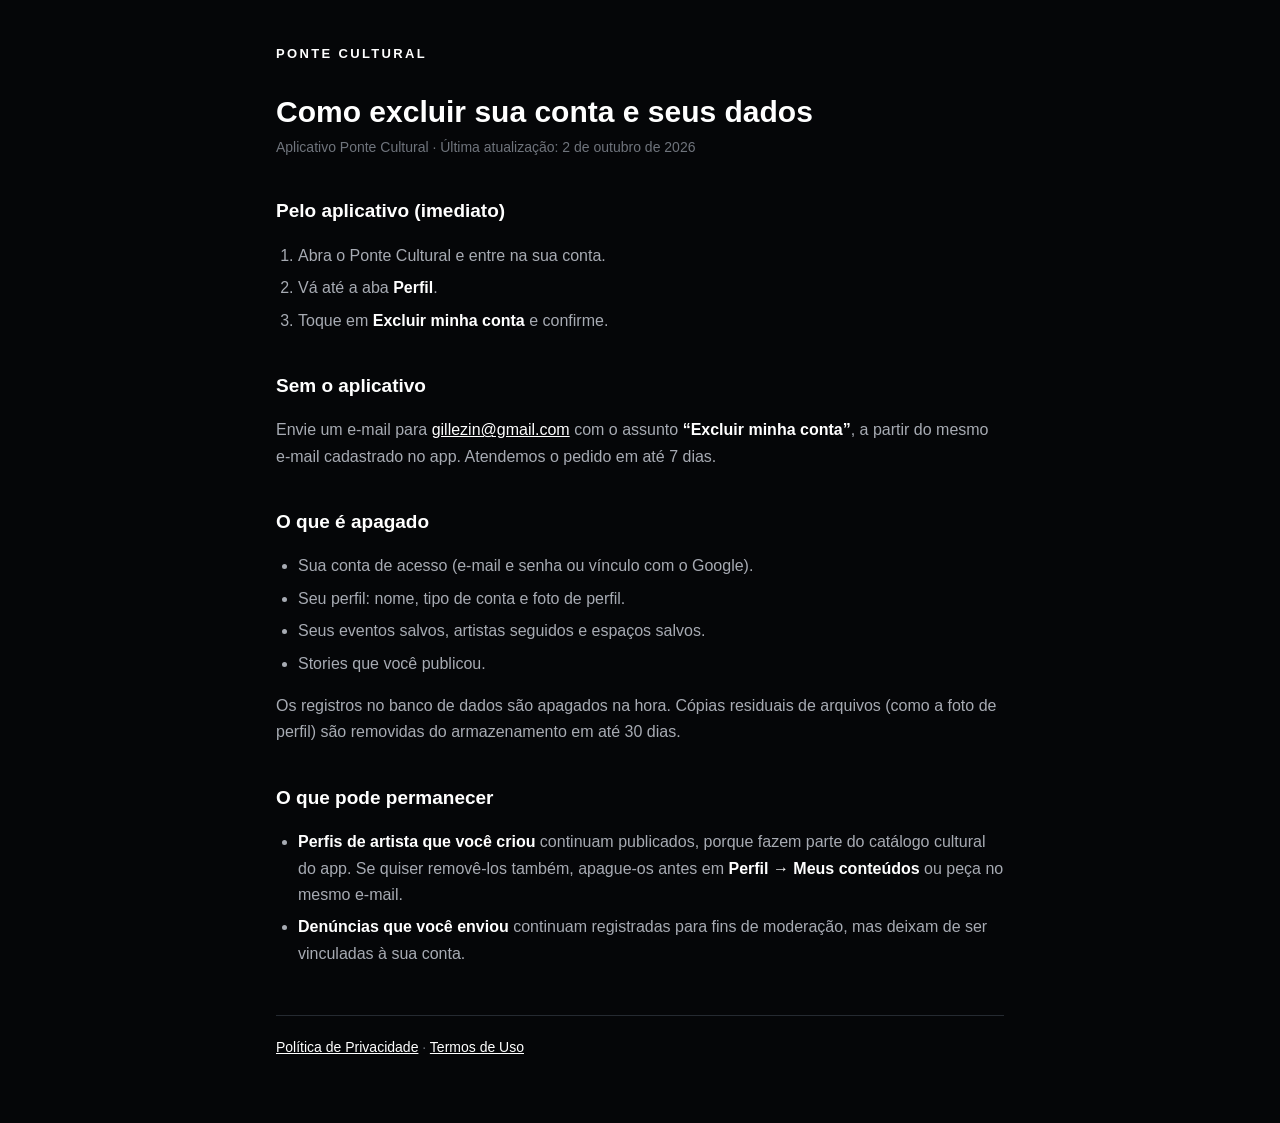
==== excluir-conta.html @ 6acca78a "Paginas legais do app Ponte Cultural Co-Authored-By: Claude Opus 5.5 <noreply@anthropic.com>" ====
<!doctype html>
<html lang="pt-BR">
  <head>
    <meta charset="utf-8" />
    <meta name="viewport" content="width=device-width, initial-scale=1" />
    <title>Excluir conta — Ponte Cultural</title>
    <link rel="stylesheet" href="style.css" />
  </head>
  <body>
    <main>
      <a class="brand" href="index.html">PONTE CULTURAL</a>
      <h1>Como excluir sua conta e seus dados</h1>
      <p class="updated">Aplicativo Ponte Cultural · Última atualização: 2 de outubro de 2026</p>

      <h2>Pelo aplicativo (imediato)</h2>
      <ol>
        <li>Abra o Ponte Cultural e entre na sua conta.</li>
        <li>Vá até a aba <strong>Perfil</strong>.</li>
        <li>Toque em <strong>Excluir minha conta</strong> e confirme.</li>
      </ol>

      <h2>Sem o aplicativo</h2>
      <p>
        Envie um e-mail para <a href="mailto:gillezin@gmail.com?subject=Excluir%20minha%20conta%20-%20Ponte%20Cultural">gillezin@gmail.com</a>
        com o assunto <strong>“Excluir minha conta”</strong>, a partir do mesmo e-mail cadastrado
        no app. Atendemos o pedido em até 7 dias.
      </p>

      <h2>O que é apagado</h2>
      <ul>
        <li>Sua conta de acesso (e-mail e senha ou vínculo com o Google).</li>
        <li>Seu perfil: nome, tipo de conta e foto de perfil.</li>
        <li>Seus eventos salvos, artistas seguidos e espaços salvos.</li>
        <li>Stories que você publicou.</li>
      </ul>
      <p>
        Os registros no banco de dados são apagados na hora. Cópias residuais de arquivos (como a
        foto de perfil) são removidas do armazenamento em até 30 dias.
      </p>

      <h2>O que pode permanecer</h2>
      <ul>
        <li>
          <strong>Perfis de artista que você criou</strong> continuam publicados, porque fazem
          parte do catálogo cultural do app. Se quiser removê-los também, apague-os antes em
          <strong>Perfil → Meus conteúdos</strong> ou peça no mesmo e-mail.
        </li>
        <li>
          <strong>Denúncias que você enviou</strong> continuam registradas para fins de moderação,
          mas deixam de ser vinculadas à sua conta.
        </li>
      </ul>

      <footer>
        <a href="privacidade.html">Política de Privacidade</a> ·
        <a href="termos.html">Termos de Uso</a>
      </footer>
    </main>
  </body>
</html>
---- style.css ----
:root {
  --bg: #050608;
  --surface: #0d0f12;
  --border: #252a31;
  --text: #ffffff;
  --text-secondary: #a7abb3;
  --text-muted: #6f747c;
}

* {
  box-sizing: border-box;
}

body {
  margin: 0;
  background: var(--bg);
  color: var(--text-secondary);
  font-family: -apple-system, BlinkMacSystemFont, 'Segoe UI', Roboto, Helvetica, Arial, sans-serif;
  font-size: 16px;
  line-height: 1.65;
}

main {
  max-width: 760px;
  margin: 0 auto;
  padding: 40px 16px 64px;
}

.brand {
  color: var(--text);
  font-size: 13px;
  font-weight: 800;
  letter-spacing: 0.18em;
  text-decoration: none;
}

h1 {
  color: var(--text);
  font-size: 30px;
  line-height: 1.2;
  margin: 28px 0 6px;
}

h2 {
  color: var(--text);
  font-size: 19px;
  margin: 36px 0 8px;
}

.updated {
  color: var(--text-muted);
  font-size: 14px;
  margin: 0 0 24px;
}

a {
  color: var(--text);
}

ul,
ol {
  padding-left: 22px;
}

li {
  margin: 6px 0;
}

strong {
  color: var(--text);
}

.card {
  background: var(--surface);
  border: 1px solid var(--border);
  border-radius: 12px;
  padding: 18px 20px;
  margin: 20px 0;
}

.links {
  display: grid;
  gap: 12px;
  margin-top: 24px;
}

.links a {
  background: var(--surface);
  border: 1px solid var(--border);
  border-radius: 12px;
  display: block;
  font-weight: 700;
  padding: 16px 20px;
  text-decoration: none;
}

footer {
  border-top: 1px solid var(--border);
  color: var(--text-muted);
  font-size: 14px;
  margin-top: 48px;
  padding-top: 20px;
}
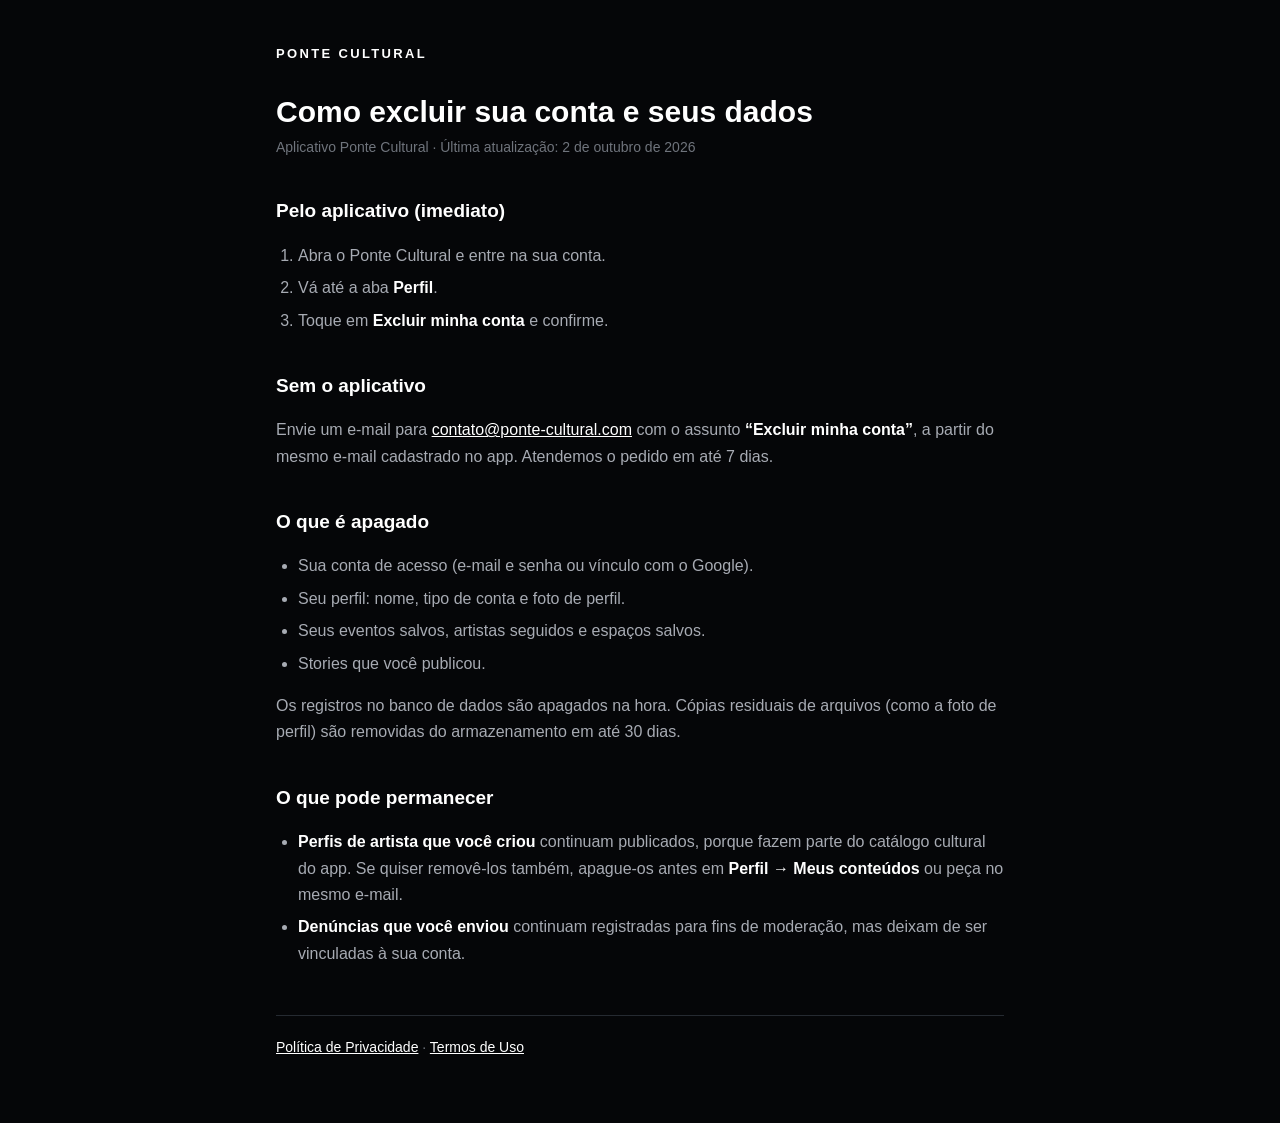
==== commit db1fe097: "Contato oficial contato@ponte-cultural.com nas paginas Co-Authored-By: Claude Opus 5.5 <noreply@anth" ====
--- a/excluir-conta.html
+++ b/excluir-conta.html
@@ -21,7 +21,7 @@
 
       <h2>Sem o aplicativo</h2>
       <p>
-        Envie um e-mail para <a href="mailto:gillezin@gmail.com?subject=Excluir%20minha%20conta%20-%20Ponte%20Cultural">gillezin@gmail.com</a>
+        Envie um e-mail para <a href="mailto:contato@ponte-cultural.com?subject=Excluir%20minha%20conta%20-%20Ponte%20Cultural">contato@ponte-cultural.com</a>
         com o assunto <strong>“Excluir minha conta”</strong>, a partir do mesmo e-mail cadastrado
         no app. Atendemos o pedido em até 7 dias.
       </p>
